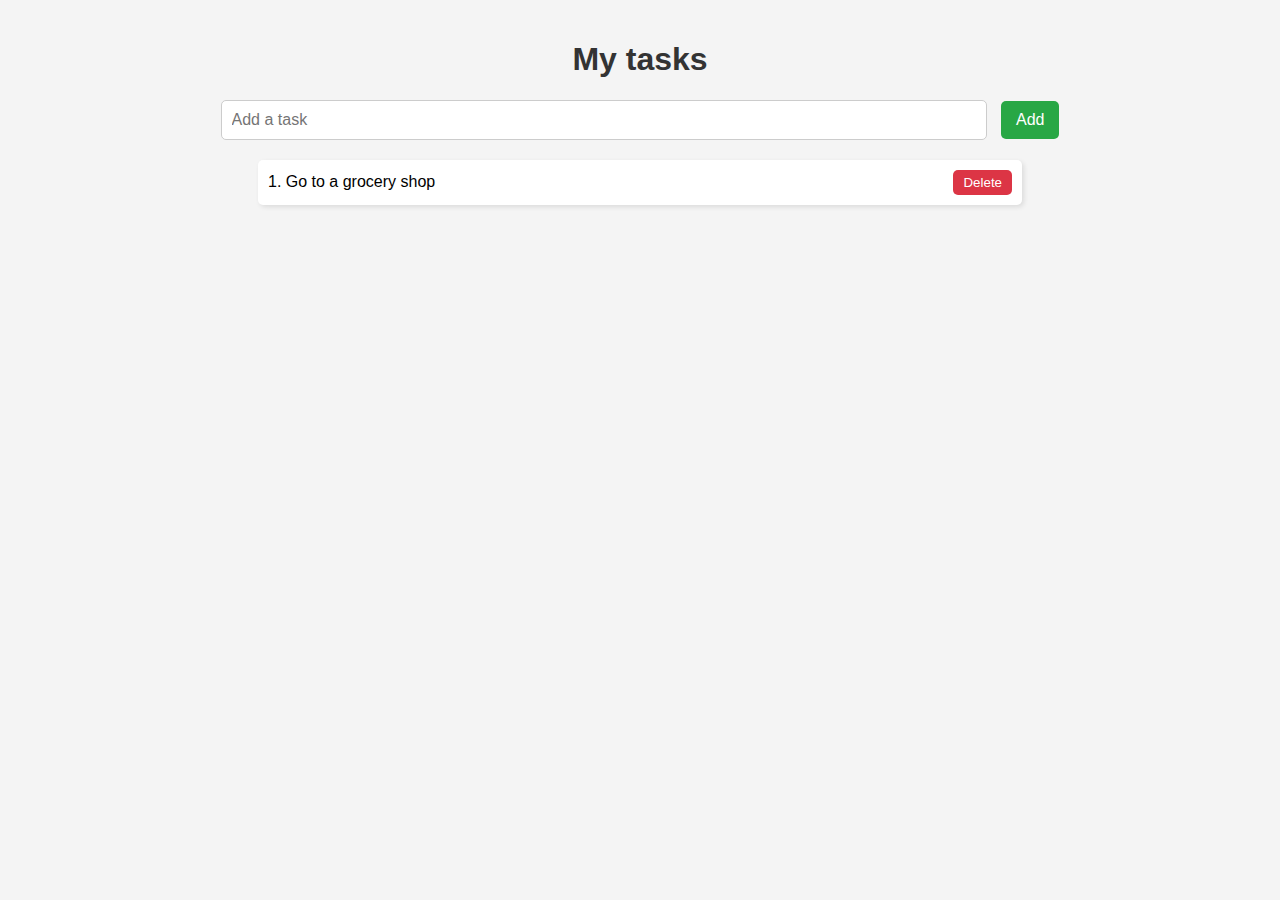
==== js_todo_list/index.html @ 9ad3f8b5 "To do list started" ====
<!DOCTYPE html>
<html lang="en">
<head>
    <meta charset="UTF-8">
    <meta name="viewport" content="width=device-width, initial-scale=1.0">
    <link rel="stylesheet" href="style.css">
    <script src="script.js" defer></script>
    <title>Todo-application</title>
</head>
<body>
    <h1>My tasks</h1>
    <input type="text" id="taskInput" placeholder="Add a task">
    <button id="addTaskBtn">Add</button>
    <ul id="taskList">
        <li class="task-item">1. Go to a grocery shop <button class="delete-btn">Delete</button></li>
    </ul>
</body>
</html>
---- js_todo_list/style.css ----
/* Общие стили */
body {
    font-family: Arial, sans-serif;
    background-color: #f4f4f4;
    margin: 0;
    padding: 20px;
    text-align: center;
}

/* Заголовок */
h1 {
    color: #333;
}

/* Поле ввода и кнопка */
#taskInput {
    width: 60%;
    padding: 10px;
    font-size: 16px;
    border: 1px solid #ccc;
    border-radius: 5px;
    outline: none;
}

#addTaskBtn {
    padding: 10px 15px;
    font-size: 16px;
    background-color: #28a745;
    color: white;
    border: none;
    border-radius: 5px;
    cursor: pointer;
    margin-left: 10px;
}

#addTaskBtn:hover {
    background-color: #218838;
}

/* Список задач */
#taskList {
    list-style: none;
    padding: 0;
    margin-top: 20px;
}

.task-item {
    background-color: white;
    padding: 10px;
    margin: 5px auto;
    width: 60%;
    display: flex;
    justify-content: space-between;
    align-items: center;
    border-radius: 5px;
    box-shadow: 2px 2px 5px rgba(0, 0, 0, 0.1);
}

/* Кнопка удаления */
.delete-btn {
    background-color: #dc3545;
    color: white;
    border: none;
    padding: 5px 10px;
    border-radius: 5px;
    cursor: pointer;
}

.delete-btn:hover {
    background-color: #c82333;
}
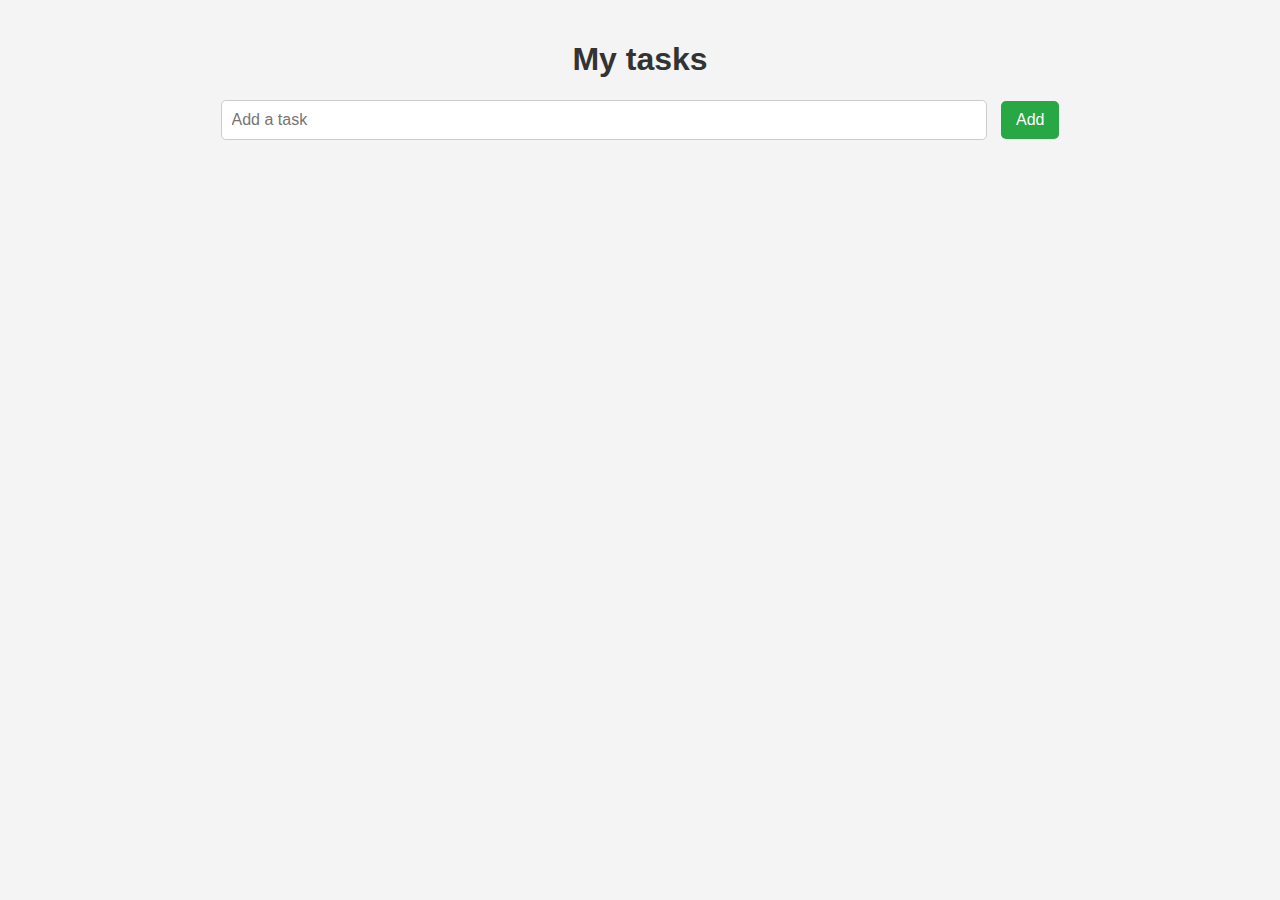
==== commit ed6958c0: "To do list without numeration" ====
--- a/js_todo_list/index.html
+++ b/js_todo_list/index.html
@@ -11,8 +11,6 @@
     <h1>My tasks</h1>
     <input type="text" id="taskInput" placeholder="Add a task">
     <button id="addTaskBtn">Add</button>
-    <ul id="taskList">
-        <li class="task-item">1. Go to a grocery shop <button class="delete-btn">Delete</button></li>
-    </ul>
+    <ul id="taskList"></ul>
 </body>
 </html>
